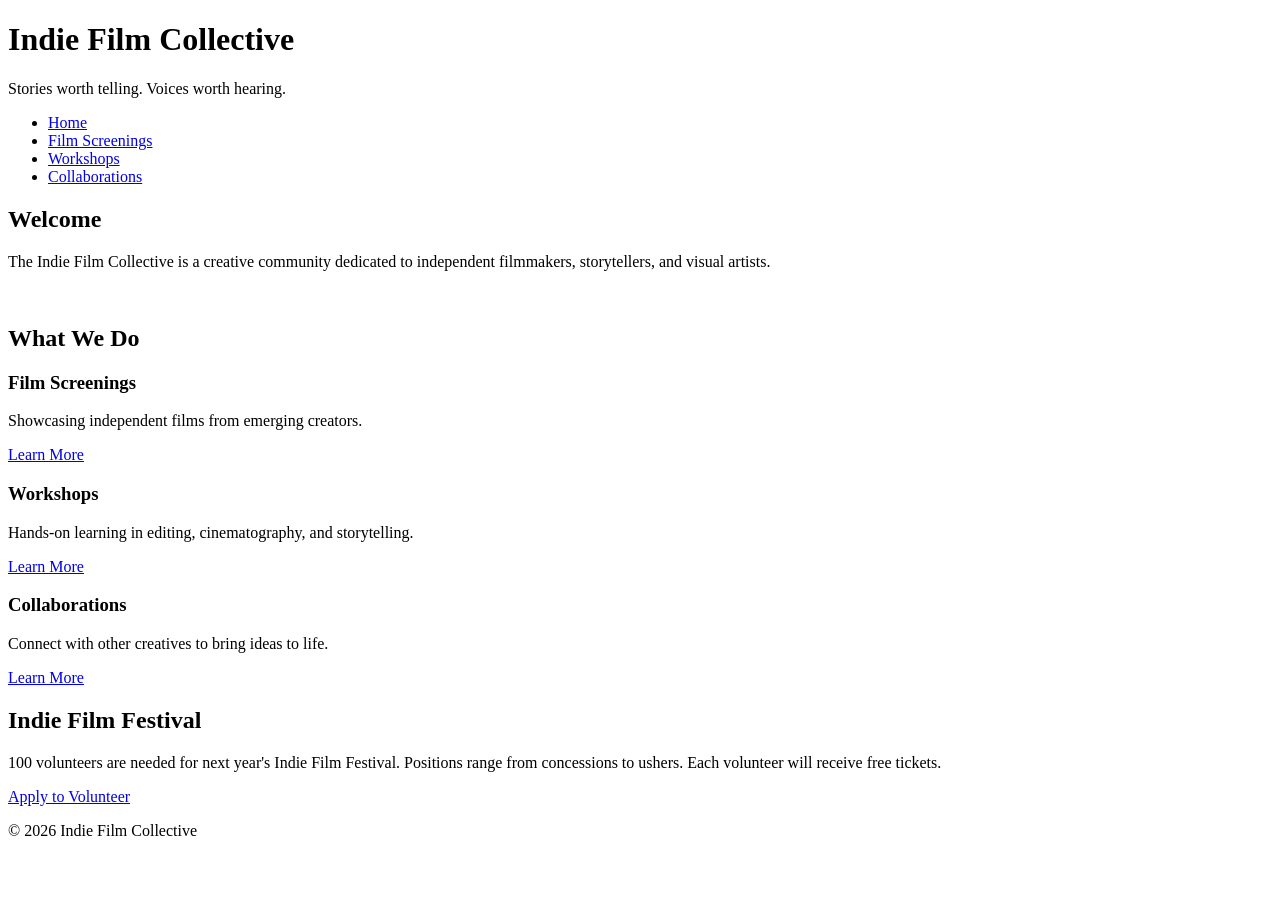
==== index.html @ f5357411 "Created new pages" ====
<!DOCTYPE html>
<html lang="en">

<head>
    <meta charset="UTF-8">
    <meta name="viewport" content="width=device-width, initial-scale=1.0">
    <title>Indie Film Collective</title>
    <link rel="stylesheet" href="styles.css">
</head>

<body>
    <header>
        <h1>Indie Film Collective</h1>
        <p>Stories worth telling. Voices worth hearing.</p>
    </header>

    <nav>
        <ul>
            <li><a href="index.html">Home</a></li>
            <li><a href="screenings.html">Film Screenings</a></li>
            <li><a href="workshops.html">Workshops</a></li>
            <li><a href="collaborations.html">Collaborations</a></li>
        </ul>
    </nav>

    <main>
        <section>
            <h2>Welcome</h2>
            <p>The Indie Film Collective is a creative community dedicated to independent filmmakers, storytellers, and visual artists.</p>
            <img src="images/filmmaker.jpg" width="500" alt="">
        </section>

        <section>
            <h2>What We Do</h2>
            <div class="card-row">
                <section>
                    <h3>Film Screenings</h3>
                    <p>Showcasing independent films from emerging creators.</p>
                    <a href="screenings.html">Learn More</a>
                </section>

                <section>
                    <h3>Workshops</h3>
                    <p>Hands-on learning in editing, cinematography, and storytelling.</p>
                    <a href="workshops.html">Learn More</a>
                </section>

                <section>
                    <h3>Collaborations</h3>
                    <p>Connect with other creatives to bring ideas to life.</p>
                    <a href="collaborations.html">Learn More</a>
                </section>
            </div>
        </section>
    </main>

    <aside>
        <h2>Indie Film Festival</h2>
        <p>100 volunteers are needed for next year's Indie Film Festival. Positions range from concessions to ushers. Each volunteer will receive free tickets.</p>
        <a href="#">Apply to Volunteer</a>
    </aside>

    <footer>
        <p>&copy; 2026 Indie Film Collective</p>
    </footer>
</body>

</html>
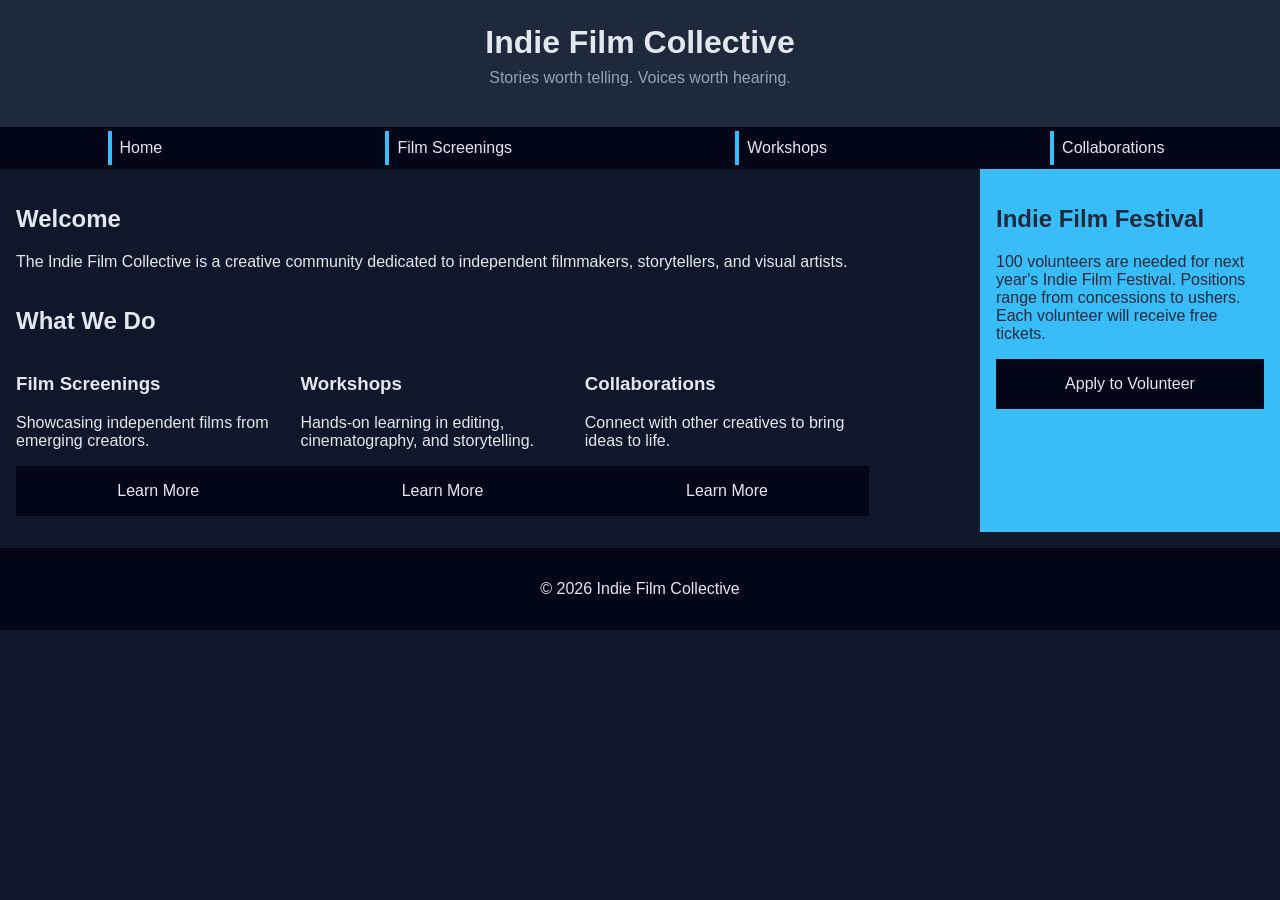
==== commit a1dbcd5f: "Update Webpages finished but missing testing" ====
--- a/index.html
+++ b/index.html
@@ -4,8 +4,9 @@
 <head>
     <meta charset="UTF-8">
     <meta name="viewport" content="width=device-width, initial-scale=1.0">
+    <link rel="stylesheet" href="styles.css">
     <title>Indie Film Collective</title>
-    <link rel="stylesheet" href="styles.css">
+    
 </head>
 
 <body>
--- a/styles.css
+++ b/styles.css
@@ -0,0 +1,124 @@
+/* CSS by Christina Carrasquilla, iteration by Lizzete Olavarrieta*/
+
+/* ===== Color Palette ===== 
+
+    backgound: #0f172a;
+    nav-footer: #020617;
+    card: #1e293b;
+    text-main: #e2e8f0;
+    text-muted: #94a3b8;
+    accent: #38bdf8;
+}
+*/
+
+/* ===== GLOBAL (Base) Styles ===== */
+body {
+    font-family: Helvetica, Arial, sans-serif;
+    margin: 0;
+    background-color: #0f172a;
+    color: #e2e8f0;
+    display:grid;
+    grid-template-columns:1fr;
+}
+
+header {
+    background-color: #1e293b;
+    text-align: center;
+    padding: 1.5rem;
+}
+
+header h1 {
+    margin: 0;
+}
+
+header p {
+    margin-top: 0.5rem;
+    color: #94a3b8;
+}
+
+nav {
+    background-color: #020617;
+}
+
+nav ul {
+    list-style: none;
+    margin: 0;
+    padding: 0;
+}
+
+nav a {
+    color: #e2e8f0;
+    text-decoration: none;
+    padding: 0.5rem;
+    display: block;
+    border-left: 4px solid #38bdf8;
+    margin: .25rem;
+}
+
+nav a:hover {
+    background-color: #334155;
+}
+
+main {
+    padding: 1rem;
+}
+
+img {
+    display: block;
+    margin-top: 0.5rem;
+    max-width: 100%;
+}
+
+
+#screenings, #workshops, #collaborations {
+    background-color: #1e293b;
+    padding: 1rem;
+    padding: 1rem;
+    border-left: 4px solid #38bdf8;
+}
+
+aside {
+    background-color: #38bdf8;
+    color: #1e293b;
+    padding: 1rem;
+    padding: 1rem;
+}
+
+a {
+    display:block;
+    background-color:#020617;
+    color:#e2e8f0;
+    padding:1rem 2rem;
+    text-decoration:none;
+    text-align:center;
+}
+a:hover {
+    color:#020617;
+    background-color:#e2e8f0;
+}
+
+footer {
+    background-color: #020617;
+    text-align: center;
+    padding: 1rem;
+    margin-top: 1rem;
+}
+
+@media screen and (min-width: 800px) {
+    body {
+        grid-template-columns: 1fr 300px;
+    }
+    header, nav, footer {
+        grid-column: 1 / -1;
+    }
+    nav ul {
+        display: flex;
+        justify-content: space-around;
+    }
+    .card-row {
+        display: flex;
+    }
+    .card-row section {
+        width: 30%;
+    }
+}
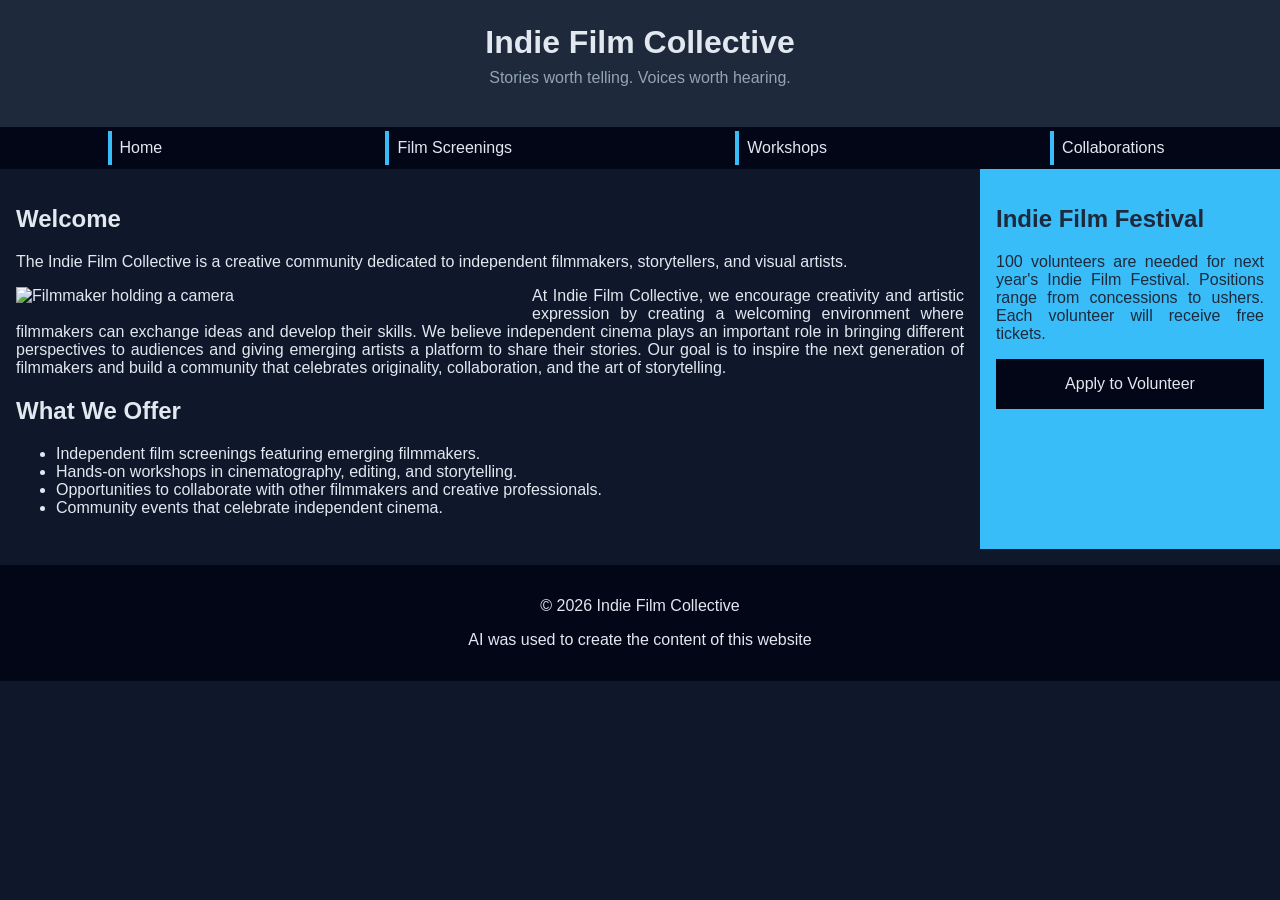
==== commit 7c403f07: "Final fixes Tested pages, edited the style of the text so it is justified and wraps the image, and a" ====
--- a/index.html
+++ b/index.html
@@ -6,7 +6,6 @@
     <meta name="viewport" content="width=device-width, initial-scale=1.0">
     <link rel="stylesheet" href="styles.css">
     <title>Indie Film Collective</title>
-    
 </head>
 
 <body>
@@ -28,31 +27,18 @@
         <section>
             <h2>Welcome</h2>
             <p>The Indie Film Collective is a creative community dedicated to independent filmmakers, storytellers, and visual artists.</p>
-            <img src="images/filmmaker.jpg" width="500" alt="">
+            <img src="images/filmmaker.jpg" width="500" alt="Filmmaker holding a camera">
+            <p>At Indie Film Collective, we encourage creativity and artistic expression by creating a welcoming environment where filmmakers can exchange ideas and develop their skills. We believe independent cinema plays an important role in bringing different perspectives to audiences and giving emerging artists a platform to share their stories. Our goal is to inspire the next generation of filmmakers and build a community that celebrates originality, collaboration, and the art of storytelling.</p>
+            
+            <h2>What We Offer</h2>
+            <ul>
+                <li>Independent film screenings featuring emerging filmmakers.</li>
+                <li>Hands-on workshops in cinematography, editing, and storytelling.</li>
+                <li>Opportunities to collaborate with other filmmakers and creative professionals.</li>
+                <li>Community events that celebrate independent cinema.</li>
+            </ul>
         </section>
-
-        <section>
-            <h2>What We Do</h2>
-            <div class="card-row">
-                <section>
-                    <h3>Film Screenings</h3>
-                    <p>Showcasing independent films from emerging creators.</p>
-                    <a href="screenings.html">Learn More</a>
-                </section>
-
-                <section>
-                    <h3>Workshops</h3>
-                    <p>Hands-on learning in editing, cinematography, and storytelling.</p>
-                    <a href="workshops.html">Learn More</a>
-                </section>
-
-                <section>
-                    <h3>Collaborations</h3>
-                    <p>Connect with other creatives to bring ideas to life.</p>
-                    <a href="collaborations.html">Learn More</a>
-                </section>
-            </div>
-        </section>
+        
     </main>
 
     <aside>
@@ -63,6 +49,7 @@
 
     <footer>
         <p>&copy; 2026 Indie Film Collective</p>
+        <p>AI was used to create the content of this website</p>
     </footer>
 </body>
 
--- a/styles.css
+++ b/styles.css
@@ -61,6 +61,12 @@
 
 main {
     padding: 1rem;
+    text-align: justify;
+}
+
+main img {
+    float: left;
+    margin: 0 1rem 1rem 0;
 }
 
 img {
@@ -71,8 +77,8 @@
 
 
 #screenings, #workshops, #collaborations {
+    display: flow-root;
     background-color: #1e293b;
-    padding: 1rem;
     padding: 1rem;
     border-left: 4px solid #38bdf8;
 }
@@ -81,7 +87,7 @@
     background-color: #38bdf8;
     color: #1e293b;
     padding: 1rem;
-    padding: 1rem;
+    text-align: justify;
 }
 
 a {
